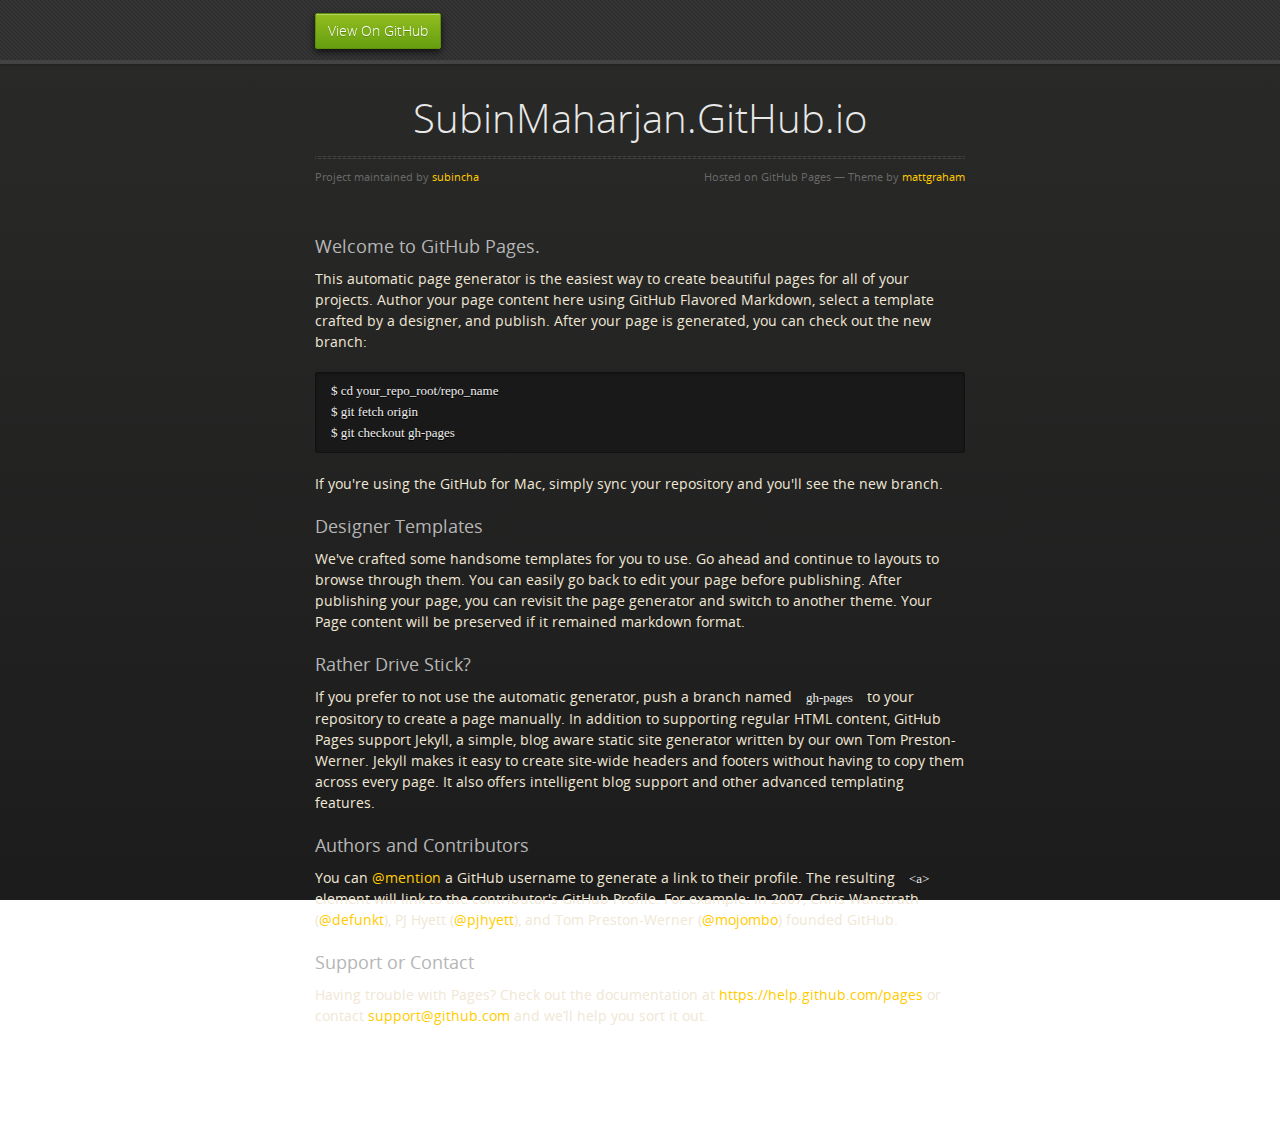
==== index.html @ 275f5150 "Replace master branch with page content via GitHub" ====
<!doctype html>
<html>
  <head>
    <meta charset="utf-8">
    <meta http-equiv="X-UA-Compatible" content="chrome=1">
    <title>SubinMaharjan.GitHub.io by subincha</title>
    <link rel="stylesheet" href="stylesheets/styles.css">
    <link rel="stylesheet" href="stylesheets/pygment_trac.css">
    <script src="https://ajax.googleapis.com/ajax/libs/jquery/1.7.1/jquery.min.js"></script>
    <script src="javascripts/respond.js"></script>
    <!--[if lt IE 9]>
      <script src="//html5shiv.googlecode.com/svn/trunk/html5.js"></script>
    <![endif]-->
    <!--[if lt IE 8]>
    <link rel="stylesheet" href="stylesheets/ie.css">
    <![endif]-->
    <meta name="viewport" content="width=device-width, initial-scale=1, user-scalable=no">

  </head>
  <body>
      <div id="header">
        <nav>
          <li class="fork"><a href="https://github.com/subincha">View On GitHub</a></li>
        </nav>
      </div><!-- end header -->

    <div class="wrapper">

      <section>
        <div id="title">
          <h1>SubinMaharjan.GitHub.io</h1>
          <p></p>
          <hr>
          <span class="credits left">Project maintained by <a href="https://github.com/subincha">subincha</a></span>
          <span class="credits right">Hosted on GitHub Pages &mdash; Theme by <a href="https://twitter.com/michigangraham">mattgraham</a></span>
        </div>

        <h3>
<a id="welcome-to-github-pages" class="anchor" href="#welcome-to-github-pages" aria-hidden="true"><span class="octicon octicon-link"></span></a>Welcome to GitHub Pages.</h3>

<p>This automatic page generator is the easiest way to create beautiful pages for all of your projects. Author your page content here using GitHub Flavored Markdown, select a template crafted by a designer, and publish. After your page is generated, you can check out the new branch:</p>

<pre><code>$ cd your_repo_root/repo_name
$ git fetch origin
$ git checkout gh-pages
</code></pre>

<p>If you're using the GitHub for Mac, simply sync your repository and you'll see the new branch.</p>

<h3>
<a id="designer-templates" class="anchor" href="#designer-templates" aria-hidden="true"><span class="octicon octicon-link"></span></a>Designer Templates</h3>

<p>We've crafted some handsome templates for you to use. Go ahead and continue to layouts to browse through them. You can easily go back to edit your page before publishing. After publishing your page, you can revisit the page generator and switch to another theme. Your Page content will be preserved if it remained markdown format.</p>

<h3>
<a id="rather-drive-stick" class="anchor" href="#rather-drive-stick" aria-hidden="true"><span class="octicon octicon-link"></span></a>Rather Drive Stick?</h3>

<p>If you prefer to not use the automatic generator, push a branch named <code>gh-pages</code> to your repository to create a page manually. In addition to supporting regular HTML content, GitHub Pages support Jekyll, a simple, blog aware static site generator written by our own Tom Preston-Werner. Jekyll makes it easy to create site-wide headers and footers without having to copy them across every page. It also offers intelligent blog support and other advanced templating features.</p>

<h3>
<a id="authors-and-contributors" class="anchor" href="#authors-and-contributors" aria-hidden="true"><span class="octicon octicon-link"></span></a>Authors and Contributors</h3>

<p>You can <a href="https://github.com/blog/821" class="user-mention">@mention</a> a GitHub username to generate a link to their profile. The resulting <code>&lt;a&gt;</code> element will link to the contributor's GitHub Profile. For example: In 2007, Chris Wanstrath (<a href="https://github.com/defunkt" class="user-mention">@defunkt</a>), PJ Hyett (<a href="https://github.com/pjhyett" class="user-mention">@pjhyett</a>), and Tom Preston-Werner (<a href="https://github.com/mojombo" class="user-mention">@mojombo</a>) founded GitHub.</p>

<h3>
<a id="support-or-contact" class="anchor" href="#support-or-contact" aria-hidden="true"><span class="octicon octicon-link"></span></a>Support or Contact</h3>

<p>Having trouble with Pages? Check out the documentation at <a href="https://help.github.com/pages">https://help.github.com/pages</a> or contact <a href="mailto:support@github.com">support@github.com</a> and we’ll help you sort it out.</p>
      </section>

    </div>
    <!--[if !IE]><script>fixScale(document);</script><![endif]-->
    
  </body>
</html>
---- stylesheets/styles.css ----
@font-face {
  font-family: 'OpenSansLight';
  src: url("../fonts/OpenSans-Light-webfont.eot");
  src: url("../fonts/OpenSans-Light-webfont.eot?#iefix") format("embedded-opentype"), url("../fonts/OpenSans-Light-webfont.woff") format("woff"), url("../fonts/OpenSans-Light-webfont.ttf") format("truetype"), url("../fonts/OpenSans-Light-webfont.svg#OpenSansLight") format("svg");
  font-weight: normal;
  font-style: normal;
}

@font-face {
  font-family: 'OpenSansLightItalic';
  src: url("../fonts/OpenSans-LightItalic-webfont.eot");
  src: url("../fonts/OpenSans-LightItalic-webfont.eot?#iefix") format("embedded-opentype"), url("../fonts/OpenSans-LightItalic-webfont.woff") format("woff"), url("../fonts/OpenSans-LightItalic-webfont.ttf") format("truetype"), url("../fonts/OpenSans-LightItalic-webfont.svg#OpenSansLightItalic") format("svg");
  font-weight: normal;
  font-style: normal;
}

@font-face {
  font-family: 'OpenSansRegular';
  src: url("../fonts/OpenSans-Regular-webfont.eot");
  src: url("../fonts/OpenSans-Regular-webfont.eot?#iefix") format("embedded-opentype"), url("../fonts/OpenSans-Regular-webfont.woff") format("woff"), url("../fonts/OpenSans-Regular-webfont.ttf") format("truetype"), url("../fonts/OpenSans-Regular-webfont.svg#OpenSansRegular") format("svg");
  font-weight: normal;
  font-style: normal;
  -webkit-font-smoothing: antialiased;
}

@font-face {
  font-family: 'OpenSansItalic';
  src: url("../fonts/OpenSans-Italic-webfont.eot");
  src: url("../fonts/OpenSans-Italic-webfont.eot?#iefix") format("embedded-opentype"), url("../fonts/OpenSans-Italic-webfont.woff") format("woff"), url("../fonts/OpenSans-Italic-webfont.ttf") format("truetype"), url("../fonts/OpenSans-Italic-webfont.svg#OpenSansItalic") format("svg");
  font-weight: normal;
  font-style: normal;
  -webkit-font-smoothing: antialiased;
}

@font-face {
  font-family: 'OpenSansSemibold';
  src: url("../fonts/OpenSans-Semibold-webfont.eot");
  src: url("../fonts/OpenSans-Semibold-webfont.eot?#iefix") format("embedded-opentype"), url("../fonts/OpenSans-Semibold-webfont.woff") format("woff"), url("../fonts/OpenSans-Semibold-webfont.ttf") format("truetype"), url("../fonts/OpenSans-Semibold-webfont.svg#OpenSansSemibold") format("svg");
  font-weight: normal;
  font-style: normal;
  -webkit-font-smoothing: antialiased;
}

@font-face {
  font-family: 'OpenSansSemiboldItalic';
  src: url("../fonts/OpenSans-SemiboldItalic-webfont.eot");
  src: url("../fonts/OpenSans-SemiboldItalic-webfont.eot?#iefix") format("embedded-opentype"), url("../fonts/OpenSans-SemiboldItalic-webfont.woff") format("woff"), url("../fonts/OpenSans-SemiboldItalic-webfont.ttf") format("truetype"), url("../fonts/OpenSans-SemiboldItalic-webfont.svg#OpenSansSemiboldItalic") format("svg");
  font-weight: normal;
  font-style: normal;
  -webkit-font-smoothing: antialiased;
}

@font-face {
  font-family: 'OpenSansBold';
  src: url("../fonts/OpenSans-Bold-webfont.eot");
  src: url("../fonts/OpenSans-Bold-webfont.eot?#iefix") format("embedded-opentype"), url("../fonts/OpenSans-Bold-webfont.woff") format("woff"), url("../fonts/OpenSans-Bold-webfont.ttf") format("truetype"), url("../fonts/OpenSans-Bold-webfont.svg#OpenSansBold") format("svg");
  font-weight: normal;
  font-style: normal;
  -webkit-font-smoothing: antialiased;
}

@font-face {
  font-family: 'OpenSansBoldItalic';
  src: url("../fonts/OpenSans-BoldItalic-webfont.eot");
  src: url("../fonts/OpenSans-BoldItalic-webfont.eot?#iefix") format("embedded-opentype"), url("../fonts/OpenSans-BoldItalic-webfont.woff") format("woff"), url("../fonts/OpenSans-BoldItalic-webfont.ttf") format("truetype"), url("../fonts/OpenSans-BoldItalic-webfont.svg#OpenSansBoldItalic") format("svg");
  font-weight: normal;
  font-style: normal;
  -webkit-font-smoothing: antialiased;
}

/* normalize.css 2012-02-07T12:37 UTC - http://github.com/necolas/normalize.css */
/* =============================================================================
   HTML5 display definitions
   ========================================================================== */
/*
 * Corrects block display not defined in IE6/7/8/9 & FF3
 */
article,
aside,
details,
figcaption,
figure,
footer,
header,
hgroup,
nav,
section,
summary {
  display: block;
}

/*
 * Corrects inline-block display not defined in IE6/7/8/9 & FF3
 */
audio,
canvas,
video {
  display: inline-block;
  *display: inline;
  *zoom: 1;
}

/*
 * Prevents modern browsers from displaying 'audio' without controls
 */
audio:not([controls]) {
  display: none;
}

/*
 * Addresses styling for 'hidden' attribute not present in IE7/8/9, FF3, S4
 * Known issue: no IE6 support
 */
[hidden] {
  display: none;
}

/* =============================================================================
   Base
   ========================================================================== */
/*
 * 1. Corrects text resizing oddly in IE6/7 when body font-size is set using em units
 *    http://clagnut.com/blog/348/#c790
 * 2. Prevents iOS text size adjust after orientation change, without disabling user zoom
 *    www.456bereastreet.com/archive/201012/controlling_text_size_in_safari_for_ios_without_disabling_user_zoom/
 */
html {
  font-size: 100%;
  /* 1 */
  -webkit-text-size-adjust: 100%;
  /* 2 */
  -ms-text-size-adjust: 100%;
  /* 2 */
}

/*
 * Addresses font-family inconsistency between 'textarea' and other form elements.
 */
html,
button,
input,
select,
textarea {
  font-family: sans-serif;
}

/*
 * Addresses margins handled incorrectly in IE6/7
 */
body {
  margin: 0;
}

/* =============================================================================
   Links
   ========================================================================== */
/*
 * Addresses outline displayed oddly in Chrome
 */
a:focus {
  outline: thin dotted;
}

/*
 * Improves readability when focused and also mouse hovered in all browsers
 * people.opera.com/patrickl/experiments/keyboard/test
 */
a:hover,
a:active {
  outline: 0;
}

/* =============================================================================
   Typography
   ========================================================================== */
/*
 * Addresses font sizes and margins set differently in IE6/7
 * Addresses font sizes within 'section' and 'article' in FF4+, Chrome, S5
 */
h1 {
  font-size: 2em;
  margin: 0.67em 0;
}

h2 {
  font-size: 1.5em;
  margin: 0.83em 0;
}

h3 {
  font-size: 1.17em;
  margin: 1em 0;
}

h4 {
  font-size: 1em;
  margin: 1.33em 0;
}

h5 {
  font-size: 0.83em;
  margin: 1.67em 0;
}

h6 {
  font-size: 0.75em;
  margin: 2.33em 0;
}

/*
 * Addresses styling not present in IE7/8/9, S5, Chrome
 */
abbr[title] {
  border-bottom: 1px dotted;
}

/*
 * Addresses style set to 'bolder' in FF3+, S4/5, Chrome
*/
b,
strong {
  font-weight: bold;
}

blockquote {
  margin: 1em 40px;
}

/*
 * Addresses styling not present in S5, Chrome
 */
dfn {
  font-style: italic;
}

/*
 * Addresses styling not present in IE6/7/8/9
 */
mark {
  background: #ff0;
  color: #000;
}

/*
 * Addresses margins set differently in IE6/7
 */
p,
pre {
  margin: 1em 0;
}

/*
 * Corrects font family set oddly in IE6, S4/5, Chrome
 * en.wikipedia.org/wiki/User:Davidgothberg/Test59
 */
pre,
code,
kbd,
samp {
  font-family: monospace, serif;
  _font-family: 'courier new', monospace;
  font-size: 1em;
}

/*
 * 1. Addresses CSS quotes not supported in IE6/7
 * 2. Addresses quote property not supported in S4
 */
/* 1 */
q {
  quotes: none;
}

/* 2 */
q:before,
q:after {
  content: '';
  content: none;
}

small {
  font-size: 75%;
}

/*
 * Prevents sub and sup affecting line-height in all browsers
 * gist.github.com/413930
 */
sub,
sup {
  font-size: 75%;
  line-height: 0;
  position: relative;
  vertical-align: baseline;
}

sup {
  top: -0.5em;
}

sub {
  bottom: -0.25em;
}

/* =============================================================================
   Lists
   ========================================================================== */
/*
 * Addresses margins set differently in IE6/7
 */
dl,
menu,
ol,
ul {
  margin: 1em 0;
}

dd {
  margin: 0 0 0 40px;
}

/*
 * Addresses paddings set differently in IE6/7
 */
menu,
ol,
ul {
  padding: 0 0 0 40px;
}

/*
 * Corrects list images handled incorrectly in IE7
 */
nav ul,
nav ol {
  list-style: none;
  list-style-image: none;
}

/* =============================================================================
   Embedded content
   ========================================================================== */
/*
 * 1. Removes border when inside 'a' element in IE6/7/8/9, FF3
 * 2. Improves image quality when scaled in IE7
 *    code.flickr.com/blog/2008/11/12/on-ui-quality-the-little-things-client-side-image-resizing/
 */
img {
  border: 0;
  /* 1 */
  -ms-interpolation-mode: bicubic;
  /* 2 */
}

/*
 * Corrects overflow displayed oddly in IE9
 */
svg:not(:root) {
  overflow: hidden;
}

/* =============================================================================
   Figures
   ========================================================================== */
/*
 * Addresses margin not present in IE6/7/8/9, S5, O11
 */
figure {
  margin: 0;
}

/* =============================================================================
   Forms
   ========================================================================== */
/*
 * Corrects margin displayed oddly in IE6/7
 */
form {
  margin: 0;
}

/*
 * Define consistent border, margin, and padding
 */
fieldset {
  border: 1px solid #c0c0c0;
  margin: 0 2px;
  padding: 0.35em 0.625em 0.75em;
}

/*
 * 1. Corrects color not being inherited in IE6/7/8/9
 * 2. Corrects text not wrapping in FF3 
 * 3. Corrects alignment displayed oddly in IE6/7
 */
legend {
  border: 0;
  /* 1 */
  padding: 0;
  white-space: normal;
  /* 2 */
  *margin-left: -7px;
  /* 3 */
}

/*
 * 1. Corrects font size not being inherited in all browsers
 * 2. Addresses margins set differently in IE6/7, FF3+, S5, Chrome
 * 3. Improves appearance and consistency in all browsers
 */
button,
input,
select,
textarea {
  font-size: 100%;
  /* 1 */
  margin: 0;
  /* 2 */
  vertical-align: baseline;
  /* 3 */
  *vertical-align: middle;
  /* 3 */
}

/*
 * Addresses FF3/4 setting line-height on 'input' using !important in the UA stylesheet
 */
button,
input {
  line-height: normal;
  /* 1 */
}

/*
 * 1. Improves usability and consistency of cursor style between image-type 'input' and others
 * 2. Corrects inability to style clickable 'input' types in iOS
 * 3. Removes inner spacing in IE7 without affecting normal text inputs
 *    Known issue: inner spacing remains in IE6
 */
button,
input[type="button"],
input[type="reset"],
input[type="submit"] {
  cursor: pointer;
  /* 1 */
  -webkit-appearance: button;
  /* 2 */
  *overflow: visible;
  /* 3 */
}

/*
 * Re-set default cursor for disabled elements
 */
button[disabled],
input[disabled] {
  cursor: default;
}

/*
 * 1. Addresses box sizing set to content-box in IE8/9
 * 2. Removes excess padding in IE8/9
 * 3. Removes excess padding in IE7
      Known issue: excess padding remains in IE6
 */
input[type="checkbox"],
input[type="radio"] {
  box-sizing: border-box;
  /* 1 */
  padding: 0;
  /* 2 */
  *height: 13px;
  /* 3 */
  *width: 13px;
  /* 3 */
}

/*
 * 1. Addresses appearance set to searchfield in S5, Chrome
 * 2. Addresses box-sizing set to border-box in S5, Chrome (include -moz to future-proof)
 */
input[type="search"] {
  -webkit-appearance: textfield;
  /* 1 */
  -moz-box-sizing: content-box;
  -webkit-box-sizing: content-box;
  /* 2 */
  box-sizing: content-box;
}

/*
 * Removes inner padding and search cancel button in S5, Chrome on OS X
 */
input[type="search"]::-webkit-search-decoration,
input[type="search"]::-webkit-search-cancel-button {
  -webkit-appearance: none;
}

/*
 * Removes inner padding and border in FF3+
 * www.sitepen.com/blog/2008/05/14/the-devils-in-the-details-fixing-dojos-toolbar-buttons/
 */
button::-moz-focus-inner,
input::-moz-focus-inner {
  border: 0;
  padding: 0;
}

/*
 * 1. Removes default vertical scrollbar in IE6/7/8/9
 * 2. Improves readability and alignment in all browsers
 */
textarea {
  overflow: auto;
  /* 1 */
  vertical-align: top;
  /* 2 */
}

/* =============================================================================
   Tables
   ========================================================================== */
/*
 * Remove most spacing between table cells
 */
table {
  border-collapse: collapse;
  border-spacing: 0;
}

body {
  padding: 0px 0 20px 0px;
  margin: 0px;
  font: 14px/1.5 "OpenSansRegular", "Helvetica Neue", Helvetica, Arial, sans-serif;
  color: #f0e7d5;
  font-weight: normal;
  background: #252525;
  background-attachment: fixed !important;
  background: -webkit-gradient(linear, 50% 0%, 50% 100%, color-stop(0%, #2a2a29), color-stop(100%, #1c1c1c));
  background: -webkit-linear-gradient(#2a2a29, #1c1c1c);
  background: -moz-linear-gradient(#2a2a29, #1c1c1c);
  background: -o-linear-gradient(#2a2a29, #1c1c1c);
  background: -ms-linear-gradient(#2a2a29, #1c1c1c);
  background: linear-gradient(#2a2a29, #1c1c1c);
}

h1, h2, h3, h4, h5, h6 {
  color: #e8e8e8;
  margin: 0 0 10px;
  font-family: 'OpenSansRegular', "Helvetica Neue", Helvetica, Arial, sans-serif;
  font-weight: normal;
}

p, ul, ol, table, pre, dl {
  margin: 0 0 20px;
}

h1, h2, h3 {
  line-height: 1.1;
}

h1 {
  font-size: 28px;
}

h2 {
  font-size: 24px;
}

h4, h5, h6 {
  color: #e8e8e8;
}

h3 {
  font-size: 18px;
  line-height: 24px;
  font-family: 'OpenSansRegular', "Helvetica Neue", Helvetica, Arial, sans-serif !important;
  font-weight: normal;
  color: #b6b6b6;
}

a {
  color: #ffcc00;
  font-weight: 400;
  text-decoration: none;
}
a:hover {
  color: #ffeb9b;
}

a small {
  font-size: 11px;
  color: #666;
  margin-top: -0.6em;
  display: block;
}

ul {
  list-style-image: url("../images/bullet.png");
}

strong {
  font-family: 'OpenSansBold', "Helvetica Neue", Helvetica, Arial, sans-serif !important;
  font-weight: normal;
}

.wrapper {
  max-width: 650px;
  margin: 0 auto;
  position: relative;
  padding: 0 20px;
}

section img {
  max-width: 100%;
}

blockquote {
  border-left: 3px solid #ffcc00;
  margin: 0;
  padding: 0 0 0 20px;
  font-style: italic;
}

code {
  font-family: "Lucida Sans", Monaco, Bitstream Vera Sans Mono, Lucida Console, Terminal;
  color: #efefef;
  font-size: 13px;
  margin: 0 4px;
  padding: 4px 6px;
  -moz-border-radius: 2px;
  -webkit-border-radius: 2px;
  -o-border-radius: 2px;
  -ms-border-radius: 2px;
  -khtml-border-radius: 2px;
  border-radius: 2px;
}

pre {
  padding: 8px 15px;
  background: #191919;
  -moz-border-radius: 2px;
  -webkit-border-radius: 2px;
  -o-border-radius: 2px;
  -ms-border-radius: 2px;
  -khtml-border-radius: 2px;
  border-radius: 2px;
  border: 1px solid #121212;
  -moz-box-shadow: inset 0 1px 3px rgba(0, 0, 0, 0.3);
  -webkit-box-shadow: inset 0 1px 3px rgba(0, 0, 0, 0.3);
  -o-box-shadow: inset 0 1px 3px rgba(0, 0, 0, 0.3);
  box-shadow: inset 0 1px 3px rgba(0, 0, 0, 0.3);
  overflow: auto;
  overflow-y: hidden;
}
pre code {
  color: #efefef;
  text-shadow: 0px 1px 0px #000;
  margin: 0;
  padding: 0;
}

table {
  width: 100%;
  border-collapse: collapse;
}

th {
  text-align: left;
  padding: 5px 10px;
  border-bottom: 1px solid #434343;
  color: #b6b6b6;
  font-family: 'OpenSansSemibold', "Helvetica Neue", Helvetica, Arial, sans-serif !important;
  font-weight: normal;
}

td {
  text-align: left;
  padding: 5px 10px;
  border-bottom: 1px solid #434343;
}

hr {
  border: 0;
  outline: none;
  height: 3px;
  background: transparent url("../images/hr.gif") center center repeat-x;
  margin: 0 0 20px;
}

dt {
  color: #F0E7D5;
  font-family: 'OpenSansSemibold', "Helvetica Neue", Helvetica, Arial, sans-serif !important;
  font-weight: normal;
}

#header {
  z-index: 100;
  left: 0;
  top: 0px;
  height: 60px;
  width: 100%;
  position: fixed;
  background: url(../images/nav-bg.gif) #353535;
  border-bottom: 4px solid #434343;
  -moz-box-shadow: 0px 1px 3px rgba(0, 0, 0, 0.25);
  -webkit-box-shadow: 0px 1px 3px rgba(0, 0, 0, 0.25);
  -o-box-shadow: 0px 1px 3px rgba(0, 0, 0, 0.25);
  box-shadow: 0px 1px 3px rgba(0, 0, 0, 0.25);
}
#header nav {
  max-width: 650px;
  margin: 0 auto;
  padding: 0 10px;
  background: blue;
  margin: 6px auto;
}
#header nav li {
  font-family: 'OpenSansLight', "Helvetica Neue", Helvetica, Arial, sans-serif;
  font-weight: normal;
  list-style: none;
  display: inline;
  color: white;
  line-height: 50px;
  text-shadow: 0px 1px 0px rgba(0, 0, 0, 0.2);
  font-size: 14px;
}
#header nav li a {
  color: white;
  border: 1px solid #5d910b;
  background: -webkit-gradient(linear, 50% 0%, 50% 100%, color-stop(0%, #93bd20), color-stop(100%, #659e10));
  background: -webkit-linear-gradient(#93bd20, #659e10);
  background: -moz-linear-gradient(#93bd20, #659e10);
  background: -o-linear-gradient(#93bd20, #659e10);
  background: -ms-linear-gradient(#93bd20, #659e10);
  background: linear-gradient(#93bd20, #659e10);
  -moz-border-radius: 2px;
  -webkit-border-radius: 2px;
  -o-border-radius: 2px;
  -ms-border-radius: 2px;
  -khtml-border-radius: 2px;
  border-radius: 2px;
  -moz-box-shadow: inset 0px 1px 0px rgba(255, 255, 255, 0.3), 0px 3px 7px rgba(0, 0, 0, 0.7);
  -webkit-box-shadow: inset 0px 1px 0px rgba(255, 255, 255, 0.3), 0px 3px 7px rgba(0, 0, 0, 0.7);
  -o-box-shadow: inset 0px 1px 0px rgba(255, 255, 255, 0.3), 0px 3px 7px rgba(0, 0, 0, 0.7);
  box-shadow: inset 0px 1px 0px rgba(255, 255, 255, 0.3), 0px 3px 7px rgba(0, 0, 0, 0.7);
  background-color: #93bd20;
  padding: 10px 12px;
  margin-top: 6px;
  line-height: 14px;
  font-size: 14px;
  display: inline-block;
  text-align: center;
}
#header nav li a:hover {
  background: -webkit-gradient(linear, 50% 0%, 50% 100%, color-stop(0%, #749619), color-stop(100%, #527f0e));
  background: -webkit-linear-gradient(#749619, #527f0e);
  background: -moz-linear-gradient(#749619, #527f0e);
  background: -o-linear-gradient(#749619, #527f0e);
  background: -ms-linear-gradient(#749619, #527f0e);
  background: linear-gradient(#749619, #527f0e);
  background-color: #659e10;
  border: 1px solid #527f0e;
  -moz-box-shadow: inset 0px 1px 1px rgba(0, 0, 0, 0.2), 0px 1px 0px rgba(0, 0, 0, 0);
  -webkit-box-shadow: inset 0px 1px 1px rgba(0, 0, 0, 0.2), 0px 1px 0px rgba(0, 0, 0, 0);
  -o-box-shadow: inset 0px 1px 1px rgba(0, 0, 0, 0.2), 0px 1px 0px rgba(0, 0, 0, 0);
  box-shadow: inset 0px 1px 1px rgba(0, 0, 0, 0.2), 0px 1px 0px rgba(0, 0, 0, 0);
}
#header nav li.fork {
  float: left;
  margin-left: 0px;
}
#header nav li.downloads {
  float: right;
  margin-left: 6px;
}
#header nav li.title {
  float: right;
  margin-right: 10px;
  font-size: 11px;
}

section {
  max-width: 650px;
  padding: 30px 0px 50px 0px;
  margin: 20px 0;
  margin-top: 70px;
}
section #title {
  border: 0;
  outline: none;
  margin: 0 0 50px 0;
  padding: 0 0 5px 0;
}
section #title h1 {
  font-family: 'OpenSansLight', "Helvetica Neue", Helvetica, Arial, sans-serif;
  font-weight: normal;
  font-size: 40px;
  text-align: center;
  line-height: 36px;
}
section #title p {
  color: #d7cfbe;
  font-family: 'OpenSansLight', "Helvetica Neue", Helvetica, Arial, sans-serif;
  font-weight: normal;
  font-size: 18px;
  text-align: center;
}
section #title .credits {
  font-size: 11px;
  font-family: 'OpenSansRegular', "Helvetica Neue", Helvetica, Arial, sans-serif;
  font-weight: normal;
  color: #696969;
  margin-top: -10px;
}
section #title .credits.left {
  float: left;
}
section #title .credits.right {
  float: right;
}

@media print, screen and (max-width: 720px) {
  #title .credits {
    display: block;
    width: 100%;
    line-height: 30px;
    text-align: center;
  }
  #title .credits .left {
    float: none;
    display: block;
  }
  #title .credits .right {
    float: none;
    display: block;
  }
}
@media print, screen and (max-width: 480px) {
  #header {
    margin-top: -20px;
  }

  section {
    margin-top: 40px;
  }

  nav {
    display: none;
  }
}
---- stylesheets/pygment_trac.css ----
.highlight .hll { background-color: #404040 }
.highlight  { color: #d0d0d0 }
.highlight .c { color: #999999; font-style: italic } /* Comment */
.highlight .err { color: #a61717; background-color: #e3d2d2 } /* Error */
.highlight .g { color: #d0d0d0 } /* Generic */
.highlight .k { color: #6ab825; font-weight: normal } /* Keyword */
.highlight .l { color: #d0d0d0 } /* Literal */
.highlight .n { color: #d0d0d0 } /* Name */
.highlight .o { color: #d0d0d0 } /* Operator */
.highlight .x { color: #d0d0d0 } /* Other */
.highlight .p { color: #d0d0d0 } /* Punctuation */
.highlight .cm { color: #999999; font-style: italic } /* Comment.Multiline */
.highlight .cp { color: #cd2828; font-weight: normal } /* Comment.Preproc */
.highlight .c1 { color: #999999; font-style: italic } /* Comment.Single */
.highlight .cs { color: #e50808; font-weight: normal; background-color: #520000 } /* Comment.Special */
.highlight .gd { color: #d22323 } /* Generic.Deleted */
.highlight .ge { color: #d0d0d0; font-style: italic } /* Generic.Emph */
.highlight .gr { color: #d22323 } /* Generic.Error */
.highlight .gh { color: #ffffff; font-weight: normal } /* Generic.Heading */
.highlight .gi { color: #589819 } /* Generic.Inserted */
.highlight .go { color: #cccccc } /* Generic.Output */
.highlight .gp { color: #aaaaaa } /* Generic.Prompt */
.highlight .gs { color: #d0d0d0; font-weight: normal } /* Generic.Strong */
.highlight .gu { color: #ffffff; text-decoration: underline } /* Generic.Subheading */
.highlight .gt { color: #d22323 } /* Generic.Traceback */
.highlight .kc { color: #6ab825; font-weight: normal } /* Keyword.Constant */
.highlight .kd { color: #6ab825; font-weight: normal } /* Keyword.Declaration */
.highlight .kn { color: #6ab825; font-weight: normal } /* Keyword.Namespace */
.highlight .kp { color: #6ab825 } /* Keyword.Pseudo */
.highlight .kr { color: #6ab825; font-weight: normal } /* Keyword.Reserved */
.highlight .kt { color: #6ab825; font-weight: normal } /* Keyword.Type */
.highlight .ld { color: #d0d0d0 } /* Literal.Date */
.highlight .m { color: #3677a9 } /* Literal.Number */
.highlight .s { color: #9dd5f1 } /* Literal.String */
.highlight .na { color: #bbbbbb } /* Name.Attribute */
.highlight .nb { color: #24909d } /* Name.Builtin */
.highlight .nc { color: #447fcf; text-decoration: underline } /* Name.Class */
.highlight .no { color: #40ffff } /* Name.Constant */
.highlight .nd { color: #ffa500 } /* Name.Decorator */
.highlight .ni { color: #d0d0d0 } /* Name.Entity */
.highlight .ne { color: #bbbbbb } /* Name.Exception */
.highlight .nf { color: #447fcf } /* Name.Function */
.highlight .nl { color: #d0d0d0 } /* Name.Label */
.highlight .nn { color: #447fcf; text-decoration: underline } /* Name.Namespace */
.highlight .nx { color: #d0d0d0 } /* Name.Other */
.highlight .py { color: #d0d0d0 } /* Name.Property */
.highlight .nt { color: #6ab825;} /* Name.Tag */
.highlight .nv { color: #40ffff } /* Name.Variable */
.highlight .ow { color: #6ab825; font-weight: normal } /* Operator.Word */
.highlight .w { color: #666666 } /* Text.Whitespace */
.highlight .mf { color: #3677a9 } /* Literal.Number.Float */
.highlight .mh { color: #3677a9 } /* Literal.Number.Hex */
.highlight .mi { color: #3677a9 } /* Literal.Number.Integer */
.highlight .mo { color: #3677a9 } /* Literal.Number.Oct */
.highlight .sb { color: #9dd5f1 } /* Literal.String.Backtick */
.highlight .sc { color: #9dd5f1 } /* Literal.String.Char */
.highlight .sd { color: #9dd5f1 } /* Literal.String.Doc */
.highlight .s2 { color: #9dd5f1 } /* Literal.String.Double */
.highlight .se { color: #9dd5f1 } /* Literal.String.Escape */
.highlight .sh { color: #9dd5f1 } /* Literal.String.Heredoc */
.highlight .si { color: #9dd5f1 } /* Literal.String.Interpol */
.highlight .sx { color: #ffa500 } /* Literal.String.Other */
.highlight .sr { color: #9dd5f1 } /* Literal.String.Regex */
.highlight .s1 { color: #9dd5f1 } /* Literal.String.Single */
.highlight .ss { color: #9dd5f1 } /* Literal.String.Symbol */
.highlight .bp { color: #24909d } /* Name.Builtin.Pseudo */
.highlight .vc { color: #40ffff } /* Name.Variable.Class */
.highlight .vg { color: #40ffff } /* Name.Variable.Global */
.highlight .vi { color: #40ffff } /* Name.Variable.Instance */
.highlight .il { color: #3677a9 } /* Literal.Number.Integer.Long */
---- stylesheets/ie.css ----
nav {
  display: none;
}
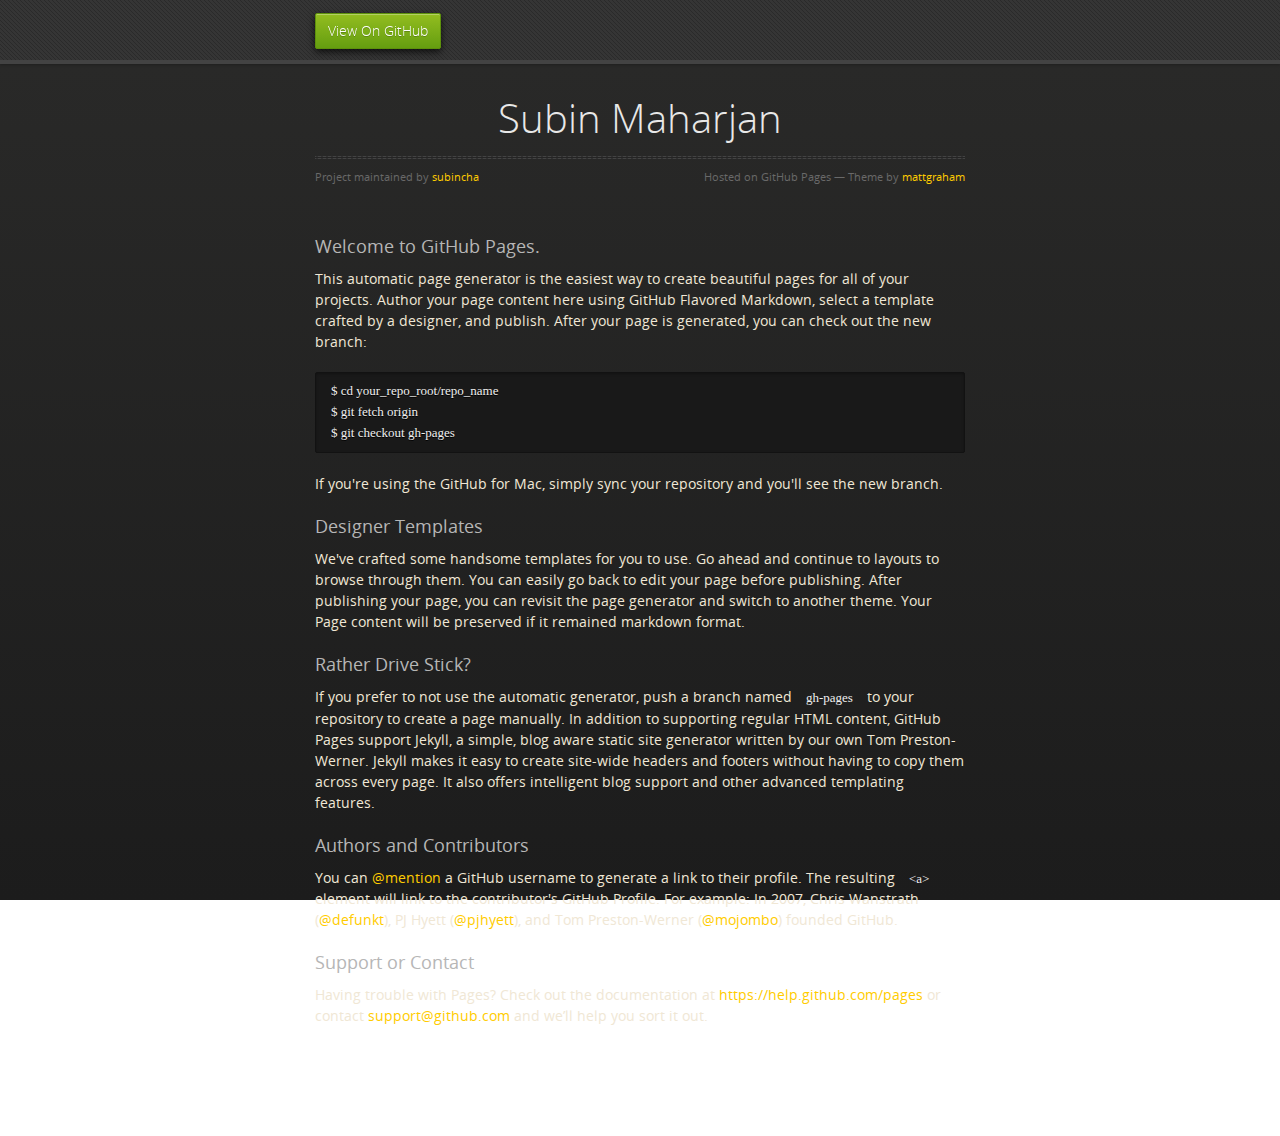
==== commit 7436a650: "changes to index" ====
--- a/index.html
+++ b/index.html
@@ -28,7 +28,7 @@
 
       <section>
         <div id="title">
-          <h1>SubinMaharjan.GitHub.io</h1>
+          <h1>Subin Maharjan</h1>
           <p></p>
           <hr>
           <span class="credits left">Project maintained by <a href="https://github.com/subincha">subincha</a></span>
